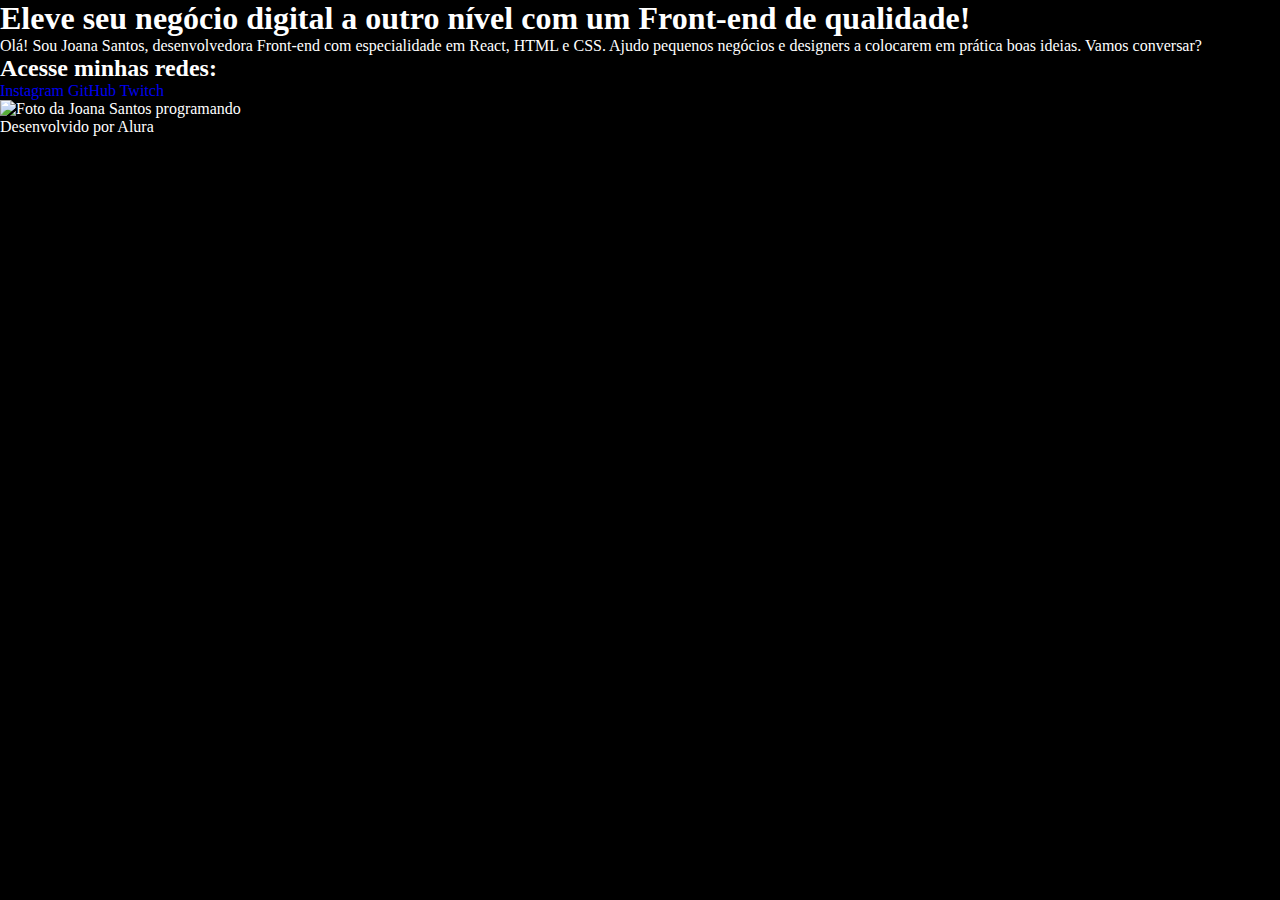
==== index.html @ 426355fd "Adição de texto no footer, e classe" ====
<!DOCTYPE html>
<html lang="pt-br">

<head>
    <meta charset="UTF-8">
    <meta http-equiv="X-UA-Compatible" content="IE=edge">
    <meta name="viewport" content="width=device-width, initial-scale=1.0">
    <title>Portfolio</title>
    <link rel="stylesheet" href="style.css">
    <link rel="stylesheet" href="reset.css">
</head>

<body>
    <header></header>
    <main class="apresentacao">
        <section class="apresentacao__conteudo">
            <h1 class="apresentacao__conteudo__titulo">
                Eleve seu negócio digital a outro nível <strong class="titulo-destaque">com um Front-end de qualidade!</strong>
            </h1>
            <p class="apresentacao__conteudo__texto">
                Olá! Sou Joana Santos, desenvolvedora Front-end com especialidade em React, HTML e CSS. Ajudo pequenos negócios e designers a colocarem em prática boas ideias. Vamos conversar?
            </p>
            <div class="apresentacao__links">
                <h2 class="apresentacao__links__titulo">Acesse minhas redes:</h2>
                <a class="apresentacao__links__link" href="#" target="_blank">Instagram</a>
                <a class="apresentacao__links__link" href="#" target="_blank">GitHub</a>
                <a class="apresentacao__links__link" href="#" target="_blank">Twitch</a>
            </div>
        </section>
        <img src="./assets/imagem.png" alt="Foto da Joana Santos programando">
    </main>
    <footer class="rodapé">
        <p>Desenvolvido por Alura</p>
    </footer>
</body>

</html>
---- style.css ----
body{
    background-color: black;
    color: white;
}
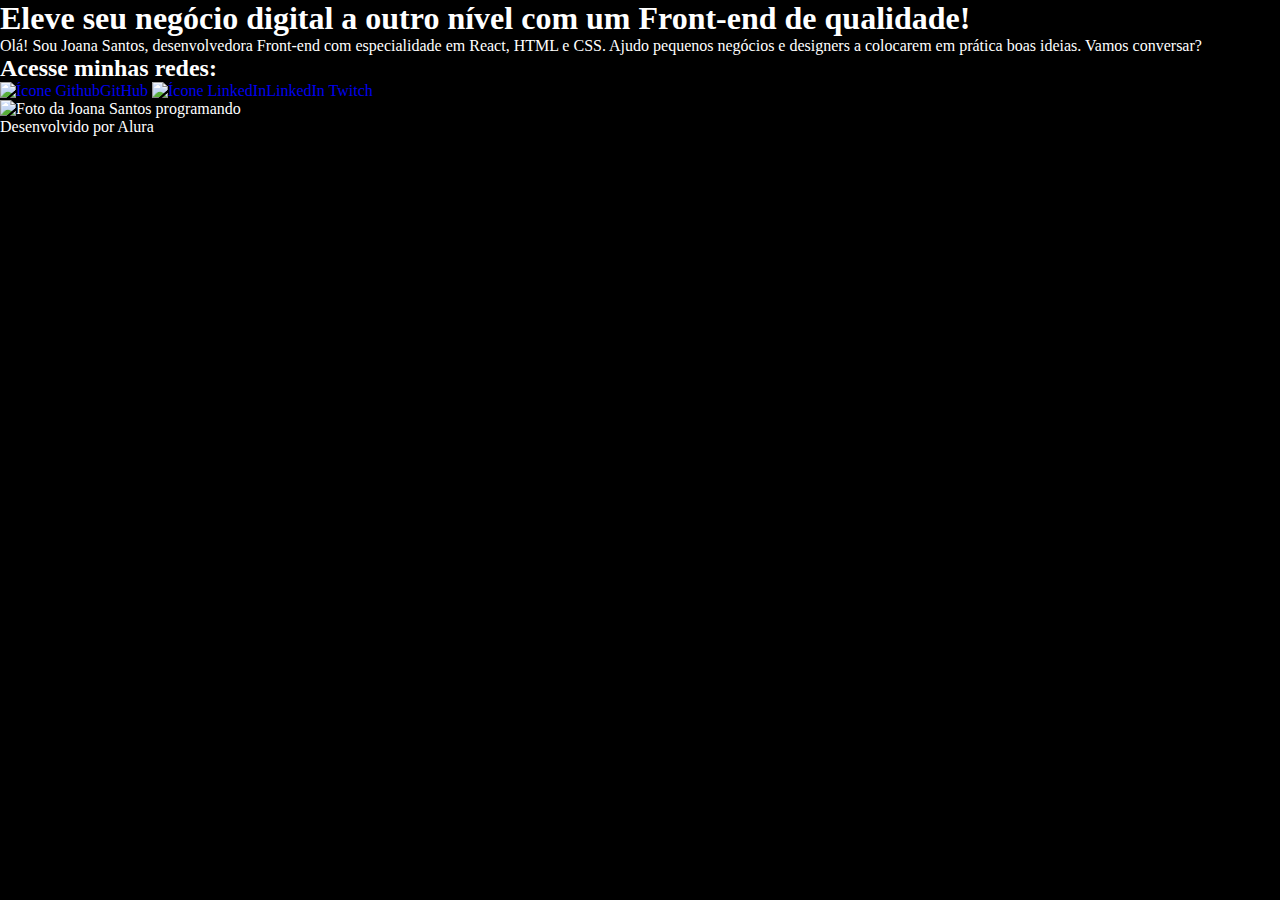
==== commit 10e6523b: "Criação de classes para ícones, inversão de ordem dos links e substituição do Instagram pelo LinkedI" ====
--- a/index.html
+++ b/index.html
@@ -22,14 +22,14 @@
             </p>
             <div class="apresentacao__links">
                 <h2 class="apresentacao__links__titulo">Acesse minhas redes:</h2>
-                <a class="apresentacao__links__link" href="#" target="_blank">Instagram</a>
-                <a class="apresentacao__links__link" href="#" target="_blank">GitHub</a>
-                <a class="apresentacao__links__link" href="#" target="_blank">Twitch</a>
+                <a class="apresentacao__links__link2" href="#" target="_blank"> <img src="https://cdn.jsdelivr.net/gh/devicons/devicon@latest/icons/github/github-original.svg" alt="Ícone Github" class="icone1">GitHub</a>
+                <a class="apresentacao__links__link1" href="#" target="_blank"> <img src="https://cdn.jsdelivr.net/gh/devicons/devicon@latest/icons/linkedin/linkedin-plain.svg" alt="Ícone LinkedIn" class="icone2">LinkedIn</a>
+                <a class="apresentacao__links__link3" href="#" target="_blank">Twitch</a>
             </div>
         </section>
         <img src="./assets/imagem.png" alt="Foto da Joana Santos programando">
     </main>
-    <footer class="rodapé">
+    <footer class="rodape">
         <p>Desenvolvido por Alura</p>
     </footer>
 </body>
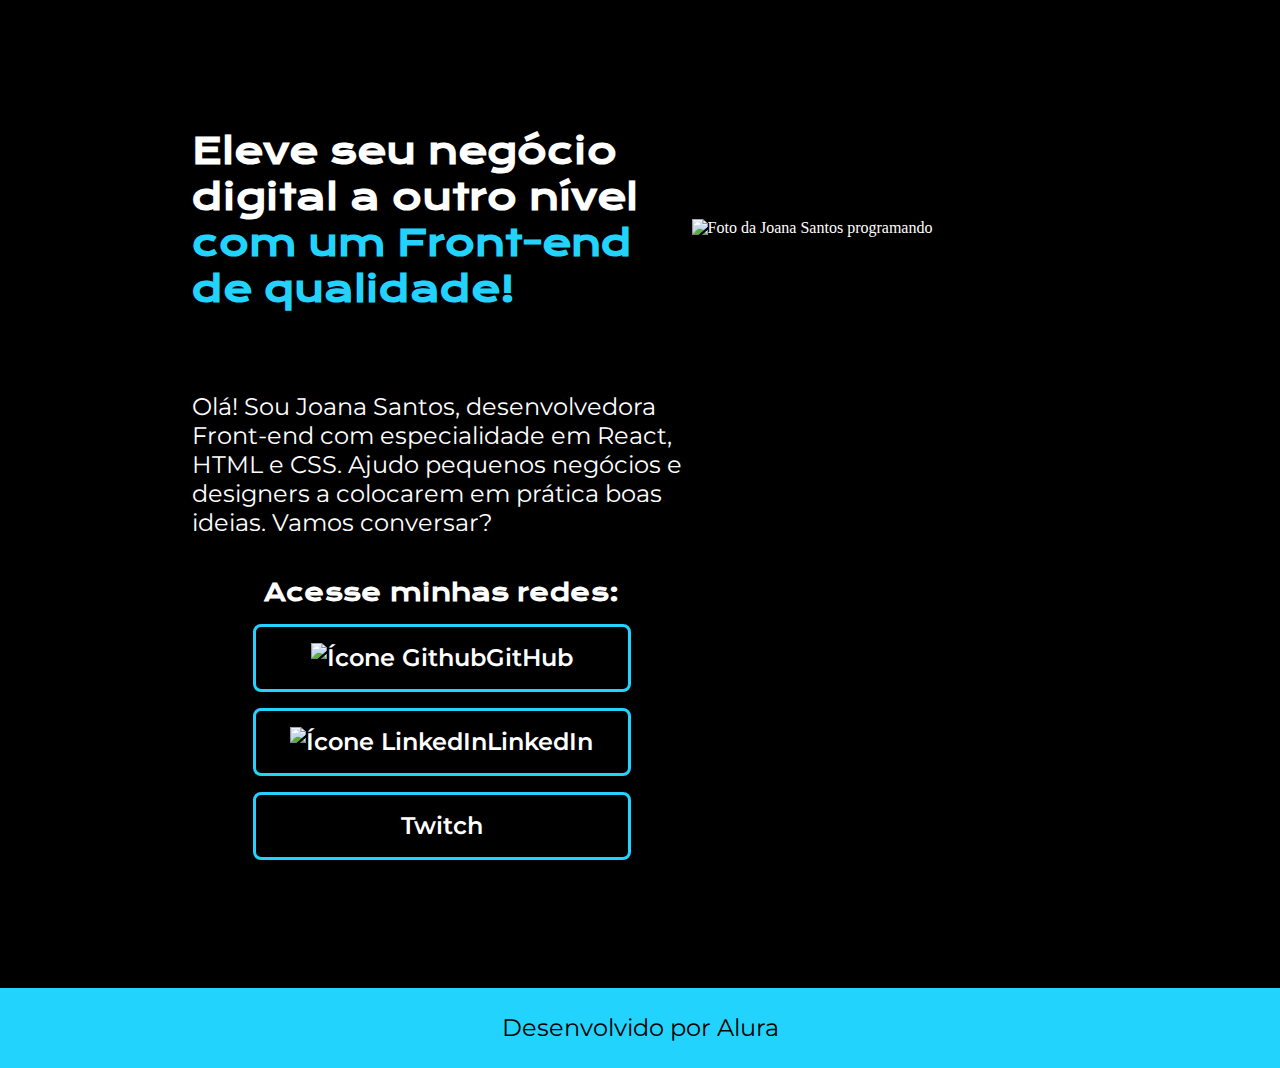
==== commit ea9082ac: "Atualização dos estilos .css e organização das classes de link" ====
--- a/index.html
+++ b/index.html
@@ -22,9 +22,9 @@
             </p>
             <div class="apresentacao__links">
                 <h2 class="apresentacao__links__titulo">Acesse minhas redes:</h2>
-                <a class="apresentacao__links__link2" href="#" target="_blank"> <img src="https://cdn.jsdelivr.net/gh/devicons/devicon@latest/icons/github/github-original.svg" alt="Ícone Github" class="icone1">GitHub</a>
-                <a class="apresentacao__links__link1" href="#" target="_blank"> <img src="https://cdn.jsdelivr.net/gh/devicons/devicon@latest/icons/linkedin/linkedin-plain.svg" alt="Ícone LinkedIn" class="icone2">LinkedIn</a>
-                <a class="apresentacao__links__link3" href="#" target="_blank">Twitch</a>
+                <a class="apresentacao__links__link" href="#" target="_blank"> <img src="https://cdn.jsdelivr.net/gh/devicons/devicon@latest/icons/github/github-original.svg" alt="Ícone Github" class="icone1">GitHub</a>
+                <a class="apresentacao__links__link" href="#" target="_blank"> <img src="https://cdn.jsdelivr.net/gh/devicons/devicon@latest/icons/linkedin/linkedin-plain.svg" alt="Ícone LinkedIn" class="icone2">LinkedIn</a>
+                <a class="apresentacao__links__link" href="#" target="_blank">Twitch</a>
             </div>
         </section>
         <img src="./assets/imagem.png" alt="Foto da Joana Santos programando">
--- a/style.css
+++ b/style.css
@@ -1,5 +1,90 @@
+@import url('https://fonts.googleapis.com/css2?family=Krona+One&display=swap');
+@import url('https://fonts.googleapis.com/css2?family=Montserrat:ital,wght@0,100..900;1,100..900&display=swap');
+
 body{
     background-color: black;
     color: white;
 }
 
+img{
+    width: 488px;
+    height: 550px;
+}
+
+.titulo-destaque{
+    color: #22d4fd;
+}
+
+.apresentacao{
+    margin: 10% 15%;
+    display: flex;
+    align-items: center;
+    justify-content: space-between;
+}
+
+/* A classe que abraça todo o conteúdo, você configura a largura de acordo com o projeto, e o espaçamento entre os elementos fica aqui!!!! */
+.apresentacao__conteudo{
+    width: 615px;
+    display: flex;
+    flex-direction: column;
+    gap: 40px;
+    box-sizing: border-box;
+}
+
+.apresentacao__conteudo__titulo{
+    font-family: Krona One;
+    font-size: 36px;
+    margin-bottom: 40px;
+}
+
+.apresentacao__conteudo__texto{
+    font-family: Montserrat;
+    font-size: 24px;
+    font-weight: light;
+}
+
+.apresentacao__links__titulo{
+    font-family: Krona One;
+    font-size: 24px;
+    text-align: center;
+}
+
+.apresentacao__links{
+    display: flex;
+    flex-direction: column;
+    justify-content: space-between;
+    gap: 16px;
+    align-items: center;
+}
+
+.apresentacao__links__link{
+    width: 378px;
+    height: 68px;
+    text-align: center;
+    border: solid #22d4fd;
+    border-radius: 8px;
+    font-size: 24px;
+    font-weight: 600;
+    padding: 16px;
+    text-decoration: none;
+    color: #ffffff;
+    font-family: 'Montserrat', sans-serif;
+}
+
+.icone1, .icone2{
+    height: 32px;
+    width: 32px;
+    display: inline;
+}
+
+.rodape{
+    font-family: Montserrat;
+    font-size: 24px;
+    background-color:#22d4fd;
+    width: 100%;
+    height: 80px;
+    color: black;
+    position: absolute;
+    text-align: center;
+    padding-top: 25px;
+}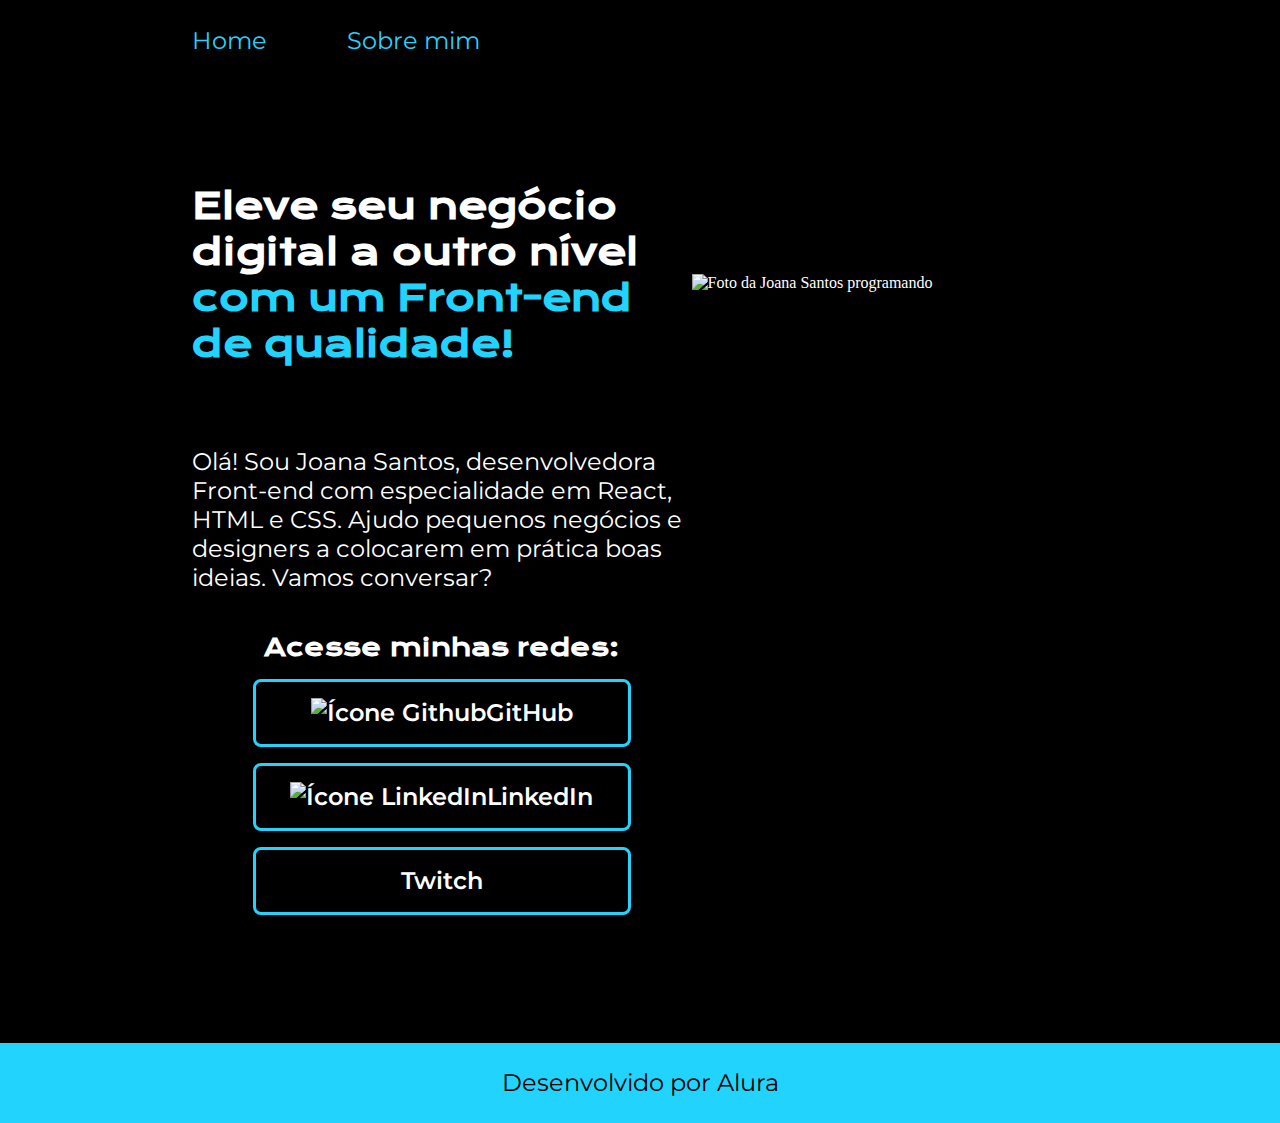
==== commit 6f83fa75: "Criação de um menu de navegação" ====
--- a/index.html
+++ b/index.html
@@ -11,7 +11,14 @@
 </head>
 
 <body>
-    <header></header>
+    <header>
+        <nav>
+            <ul class="menu">
+                <li><a href="#" target="_blank">Home</a></li>
+                <li><a href="#" target="_blank">Sobre mim</a></li>
+            </ul>
+        </nav>
+    </header>
     <main class="apresentacao">
         <section class="apresentacao__conteudo">
             <h1 class="apresentacao__conteudo__titulo">
--- a/style.css
+++ b/style.css
@@ -87,4 +87,22 @@
     position: absolute;
     text-align: center;
     padding-top: 25px;
+}
+
+.menu a{
+    text-decoration: none;
+    color: #22d4fd;
+    font-size: 24px;
+    font-family: Montserrat;
+}
+
+.menu li{
+    list-style: none;
+}
+
+.menu{
+    display:flex;
+    justify-content:flex-start;
+    margin: 2% 15%;
+    gap: 80px;
 }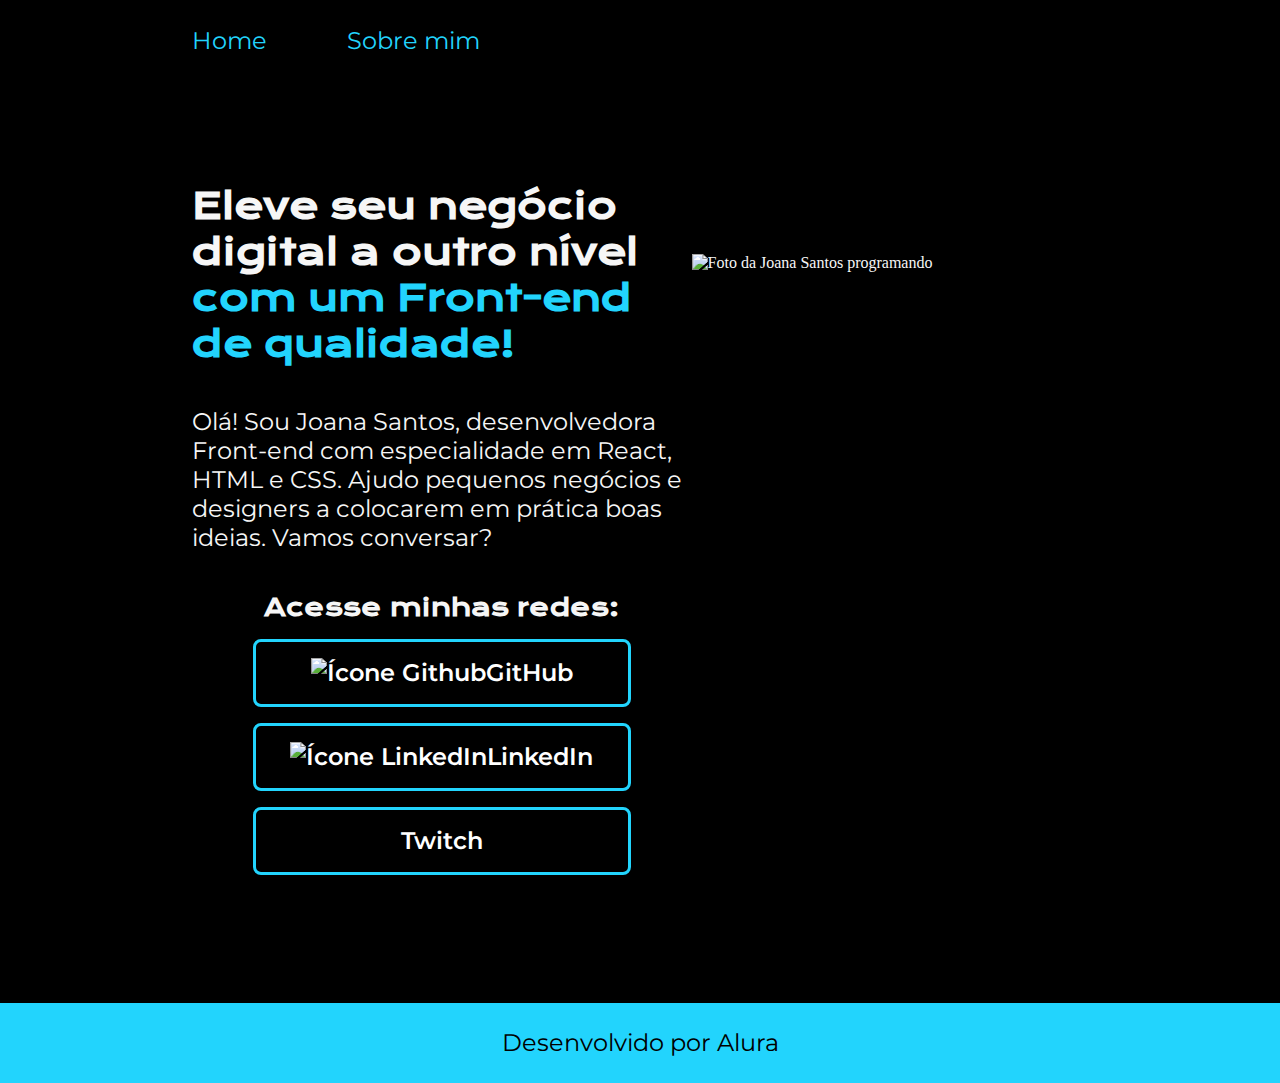
==== commit 6e9a4899: "Criação de página "Sobre mim", correção ortográfica no index.html. Diminuição da fonte e imagem do s" ====
--- a/index.html
+++ b/index.html
@@ -15,7 +15,7 @@
         <nav>
             <ul class="menu">
                 <li><a href="#" target="_blank">Home</a></li>
-                <li><a href="#" target="_blank">Sobre mim</a></li>
+                <li><a href="./about-me/index.html" target="_blank">Sobre mim</a></li>
             </ul>
         </nav>
     </header>
--- a/style.css
+++ b/style.css
@@ -2,8 +2,10 @@
 @import url('https://fonts.googleapis.com/css2?family=Montserrat:ital,wght@0,100..900;1,100..900&display=swap');
 
 body{
-    background-color: black;
-    color: white;
+    height: 100vh;
+    box-sizing: border-box;
+    background-color: #000000;
+    color: #F6F6F6;
 }
 
 img{
@@ -34,7 +36,6 @@
 .apresentacao__conteudo__titulo{
     font-family: Krona One;
     font-size: 36px;
-    margin-bottom: 40px;
 }
 
 .apresentacao__conteudo__texto{
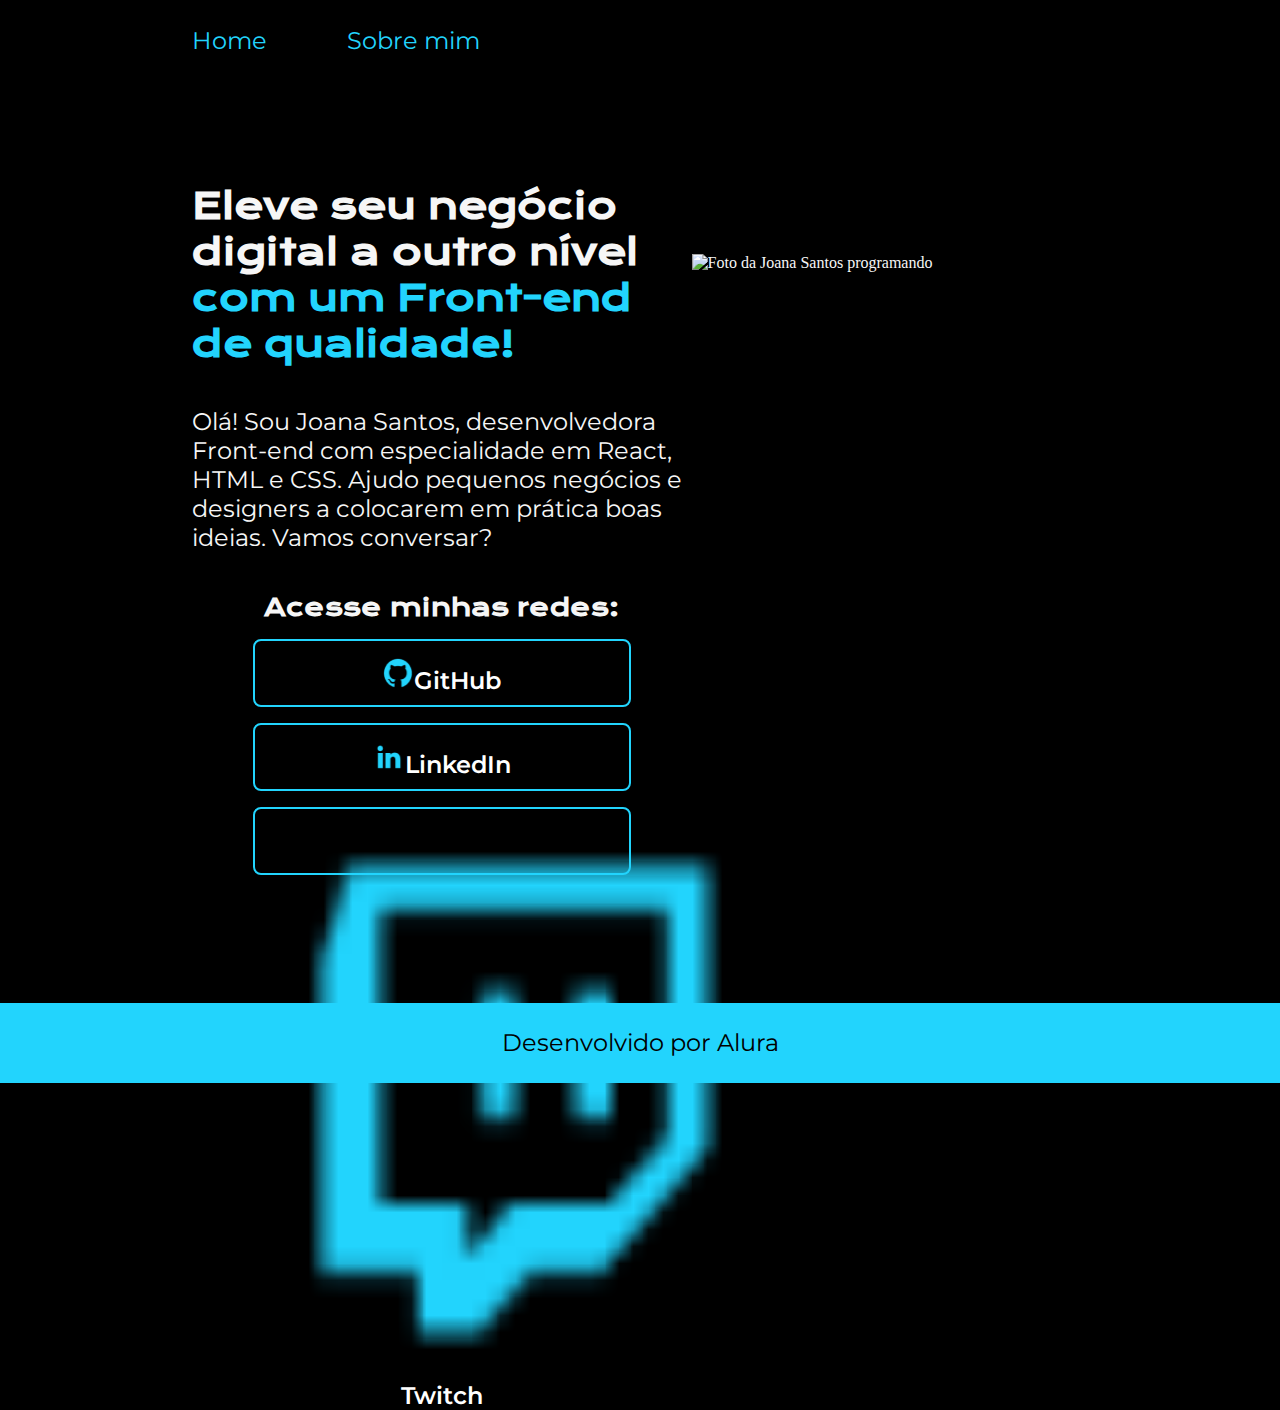
==== commit a378d4df: "Melhora no arquivo .css e adição dos ícones" ====
--- a/index.html
+++ b/index.html
@@ -29,9 +29,9 @@
             </p>
             <div class="apresentacao__links">
                 <h2 class="apresentacao__links__titulo">Acesse minhas redes:</h2>
-                <a class="apresentacao__links__link" href="#" target="_blank"> <img src="https://cdn.jsdelivr.net/gh/devicons/devicon@latest/icons/github/github-original.svg" alt="Ícone Github" class="icone1">GitHub</a>
-                <a class="apresentacao__links__link" href="#" target="_blank"> <img src="https://cdn.jsdelivr.net/gh/devicons/devicon@latest/icons/linkedin/linkedin-plain.svg" alt="Ícone LinkedIn" class="icone2">LinkedIn</a>
-                <a class="apresentacao__links__link" href="#" target="_blank">Twitch</a>
+                <a class="apresentacao__links__link" href="#" target="_blank"> <img src="./assets/github.png" alt="Ícone Github" class="icone1">GitHub</a>
+                <a class="apresentacao__links__link" href="#" target="_blank"> <img src="./assets/linkedin.png" alt="Ícone LinkedIn" class="icone2">LinkedIn</a>
+                <a class="apresentacao__links__link" href="#" target="_blank"><img src="./assets/twitch.png" alt="Ícone Twitch" class="icone3">Twitch</a>
             </div>
         </section>
         <img src="./assets/imagem.png" alt="Foto da Joana Santos programando">
--- a/style.css
+++ b/style.css
@@ -62,7 +62,7 @@
     width: 378px;
     height: 68px;
     text-align: center;
-    border: solid #22d4fd;
+    border: 2px solid #22d4fd;
     border-radius: 8px;
     font-size: 24px;
     font-weight: 600;
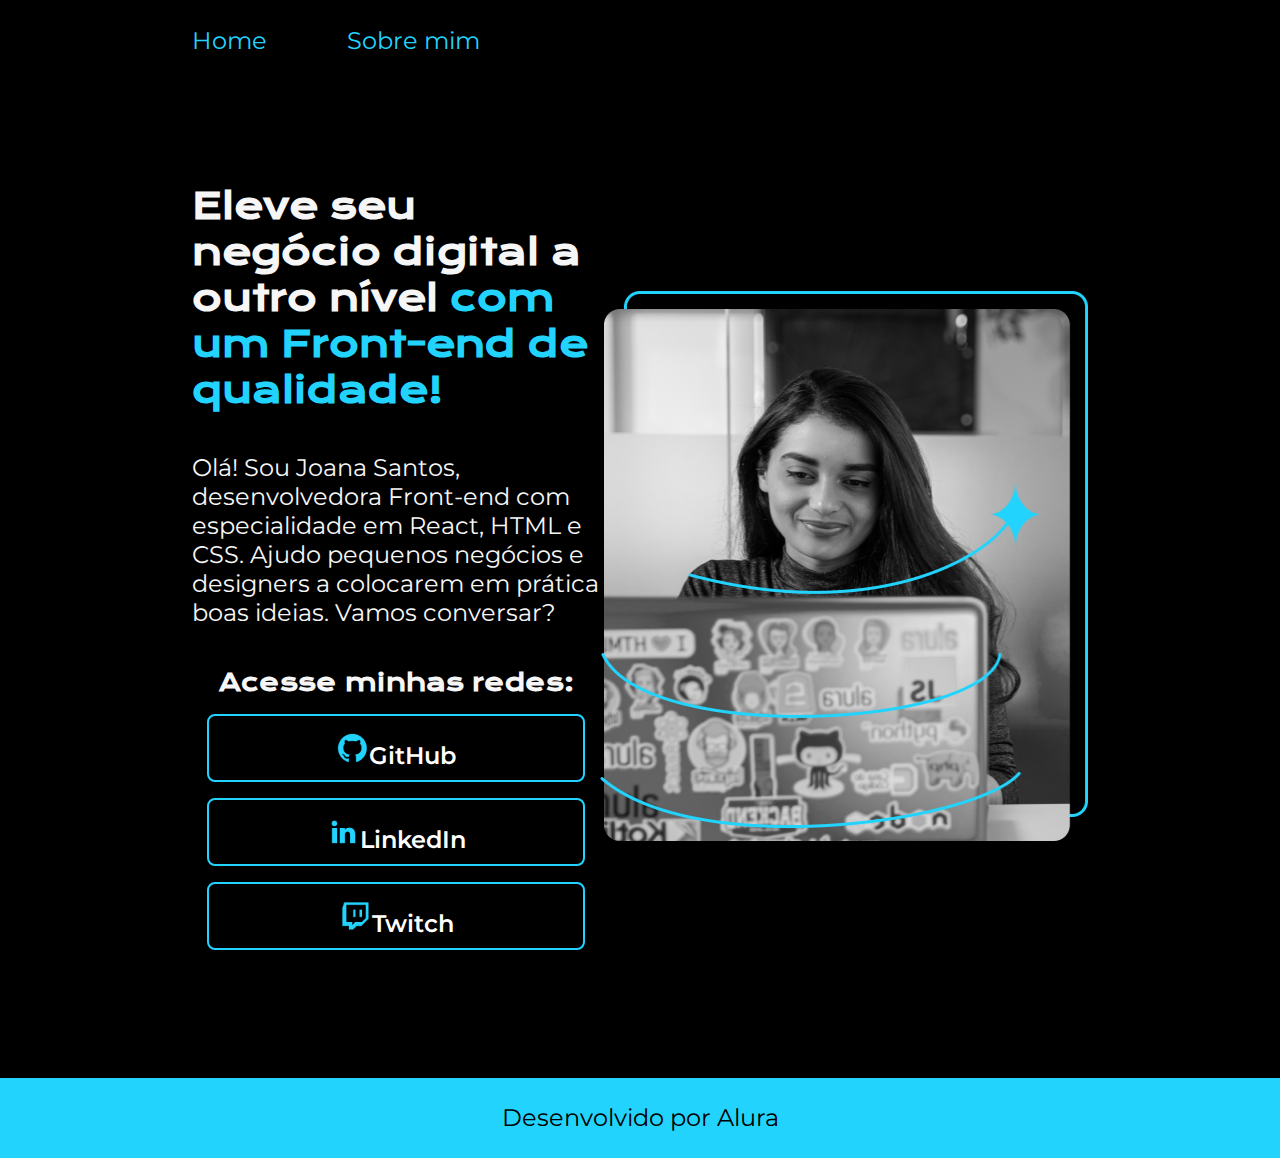
==== commit d38b77fb: "Remoção de classe dos ícones e criação de classe para a imagem principal" ====
--- a/index.html
+++ b/index.html
@@ -29,12 +29,12 @@
             </p>
             <div class="apresentacao__links">
                 <h2 class="apresentacao__links__titulo">Acesse minhas redes:</h2>
-                <a class="apresentacao__links__link" href="#" target="_blank"> <img src="./assets/github.png" alt="Ícone Github" class="icone1">GitHub</a>
-                <a class="apresentacao__links__link" href="#" target="_blank"> <img src="./assets/linkedin.png" alt="Ícone LinkedIn" class="icone2">LinkedIn</a>
-                <a class="apresentacao__links__link" href="#" target="_blank"><img src="./assets/twitch.png" alt="Ícone Twitch" class="icone3">Twitch</a>
+                <a class="apresentacao__links__link" href="#" target="_blank"> <img src="./assets/github.png" alt="Ícone Github">GitHub</a>
+                <a class="apresentacao__links__link" href="#" target="_blank"> <img src="./assets/linkedin.png" alt="Ícone LinkedIn">LinkedIn</a>
+                <a class="apresentacao__links__link" href="#" target="_blank"><img src="./assets/twitch.png" alt="Ícone Twitch">Twitch</a>
             </div>
         </section>
-        <img src="./assets/imagem.png" alt="Foto da Joana Santos programando">
+        <img class="imagem-principal" src="./assets/Imagem.png" alt="Foto da Joana Santos programando">
     </main>
     <footer class="rodape">
         <p>Desenvolvido por Alura</p>
--- a/style.css
+++ b/style.css
@@ -8,7 +8,7 @@
     color: #F6F6F6;
 }
 
-img{
+.imagem-principal{
     width: 488px;
     height: 550px;
 }
@@ -72,12 +72,6 @@
     font-family: 'Montserrat', sans-serif;
 }
 
-.icone1, .icone2{
-    height: 32px;
-    width: 32px;
-    display: inline;
-}
-
 .rodape{
     font-family: Montserrat;
     font-size: 24px;
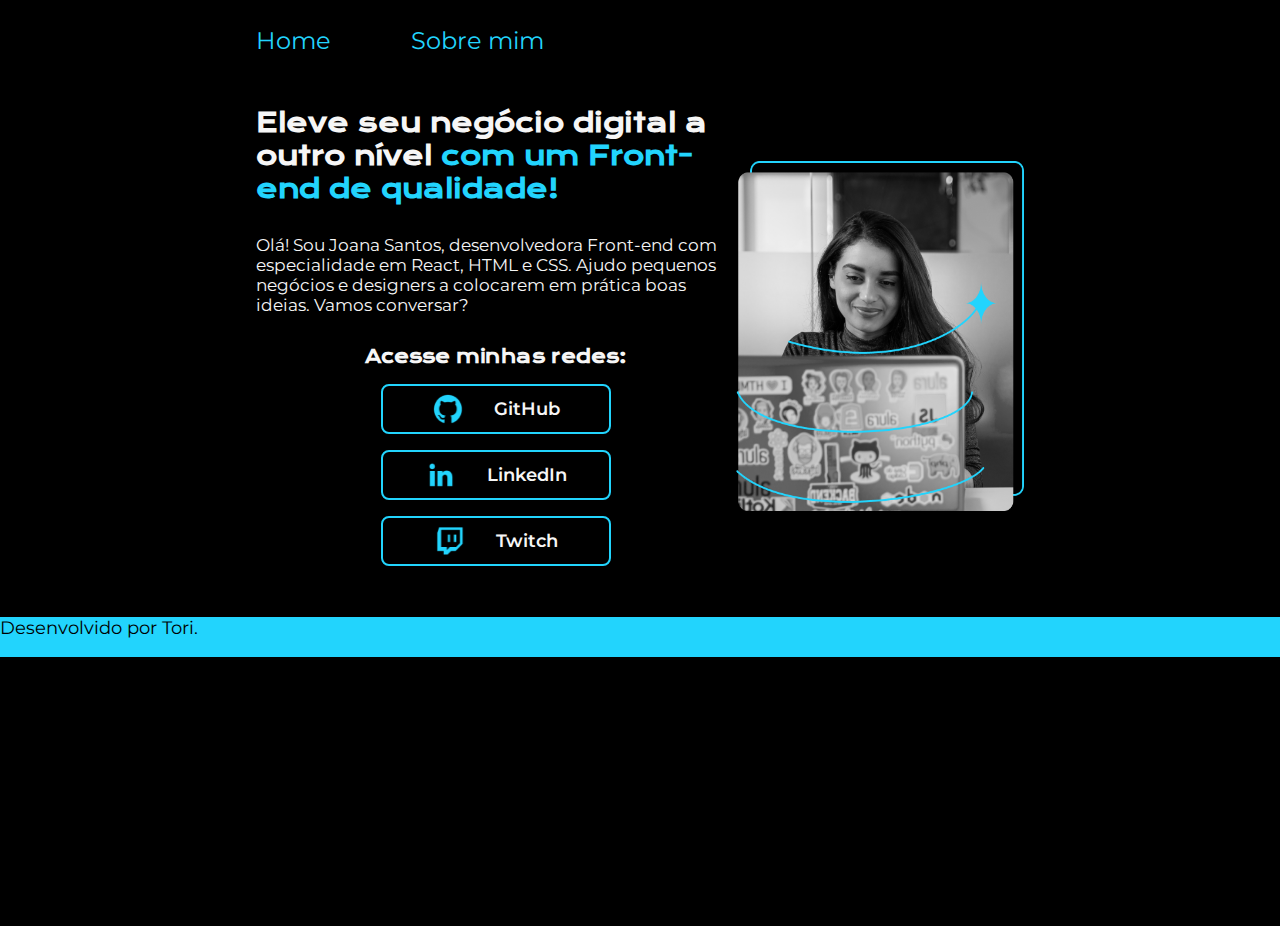
==== commit 3c76e6f9: "Alteração do rodapé para Tori" ====
--- a/index.html
+++ b/index.html
@@ -37,7 +37,7 @@
         <img class="imagem-principal" src="./assets/Imagem.png" alt="Foto da Joana Santos programando">
     </main>
     <footer class="rodape">
-        <p>Desenvolvido por Alura</p>
+        <p>Desenvolvido por Tori.</p>
     </footer>
 </body>
 
--- a/style.css
+++ b/style.css
@@ -9,8 +9,8 @@
 }
 
 .imagem-principal{
-    width: 488px;
-    height: 550px;
+    width: 288px;
+    height: 350px;
 }
 
 .titulo-destaque{
@@ -18,7 +18,7 @@
 }
 
 .apresentacao{
-    margin: 10% 15%;
+    margin: 4% 20%;
     display: flex;
     align-items: center;
     justify-content: space-between;
@@ -26,27 +26,27 @@
 
 /* A classe que abraça todo o conteúdo, você configura a largura de acordo com o projeto, e o espaçamento entre os elementos fica aqui!!!! */
 .apresentacao__conteudo{
-    width: 615px;
+    width: 500px;
     display: flex;
     flex-direction: column;
-    gap: 40px;
+    gap: 30px;
     box-sizing: border-box;
 }
 
 .apresentacao__conteudo__titulo{
     font-family: Krona One;
-    font-size: 36px;
+    font-size: 26px;
 }
 
 .apresentacao__conteudo__texto{
     font-family: Montserrat;
-    font-size: 24px;
+    font-size: 17px;
     font-weight: light;
 }
 
 .apresentacao__links__titulo{
     font-family: Krona One;
-    font-size: 24px;
+    font-size: 18px;
     text-align: center;
 }
 
@@ -59,29 +59,36 @@
 }
 
 .apresentacao__links__link{
-    width: 378px;
-    height: 68px;
+    width: 230px;
+    height: 50px;
+    border: 2px solid #22d4fd;
     text-align: center;
-    border: 2px solid #22d4fd;
     border-radius: 8px;
-    font-size: 24px;
+    text-decoration: none;
+    color: #f6f6f6;
+    font-family: 'Montserrat', sans-serif;
+    font-size: 18px;
     font-weight: 600;
-    padding: 16px;
-    text-decoration: none;
-    color: #ffffff;
-    font-family: 'Montserrat', sans-serif;
+    padding: 13px 0;
+    display: flex;
+    justify-content: center;
+    gap: 30px;
+    align-items: center;
+}
+
+.apresentacao__links__link img{
+    height: 32px;
+    width: 32px;
 }
 
 .rodape{
     font-family: Montserrat;
-    font-size: 24px;
+    font-size: 18px;
     background-color:#22d4fd;
     width: 100%;
-    height: 80px;
+    height: 40px;
     color: black;
-    position: absolute;
-    text-align: center;
-    padding-top: 25px;
+    position: static;
 }
 
 .menu a{
@@ -98,6 +105,10 @@
 .menu{
     display:flex;
     justify-content:flex-start;
-    margin: 2% 15%;
+    margin: 2% 20%;
     gap: 80px;
+}
+
+a:hover{
+    background-color: #2f2f2f;
 }